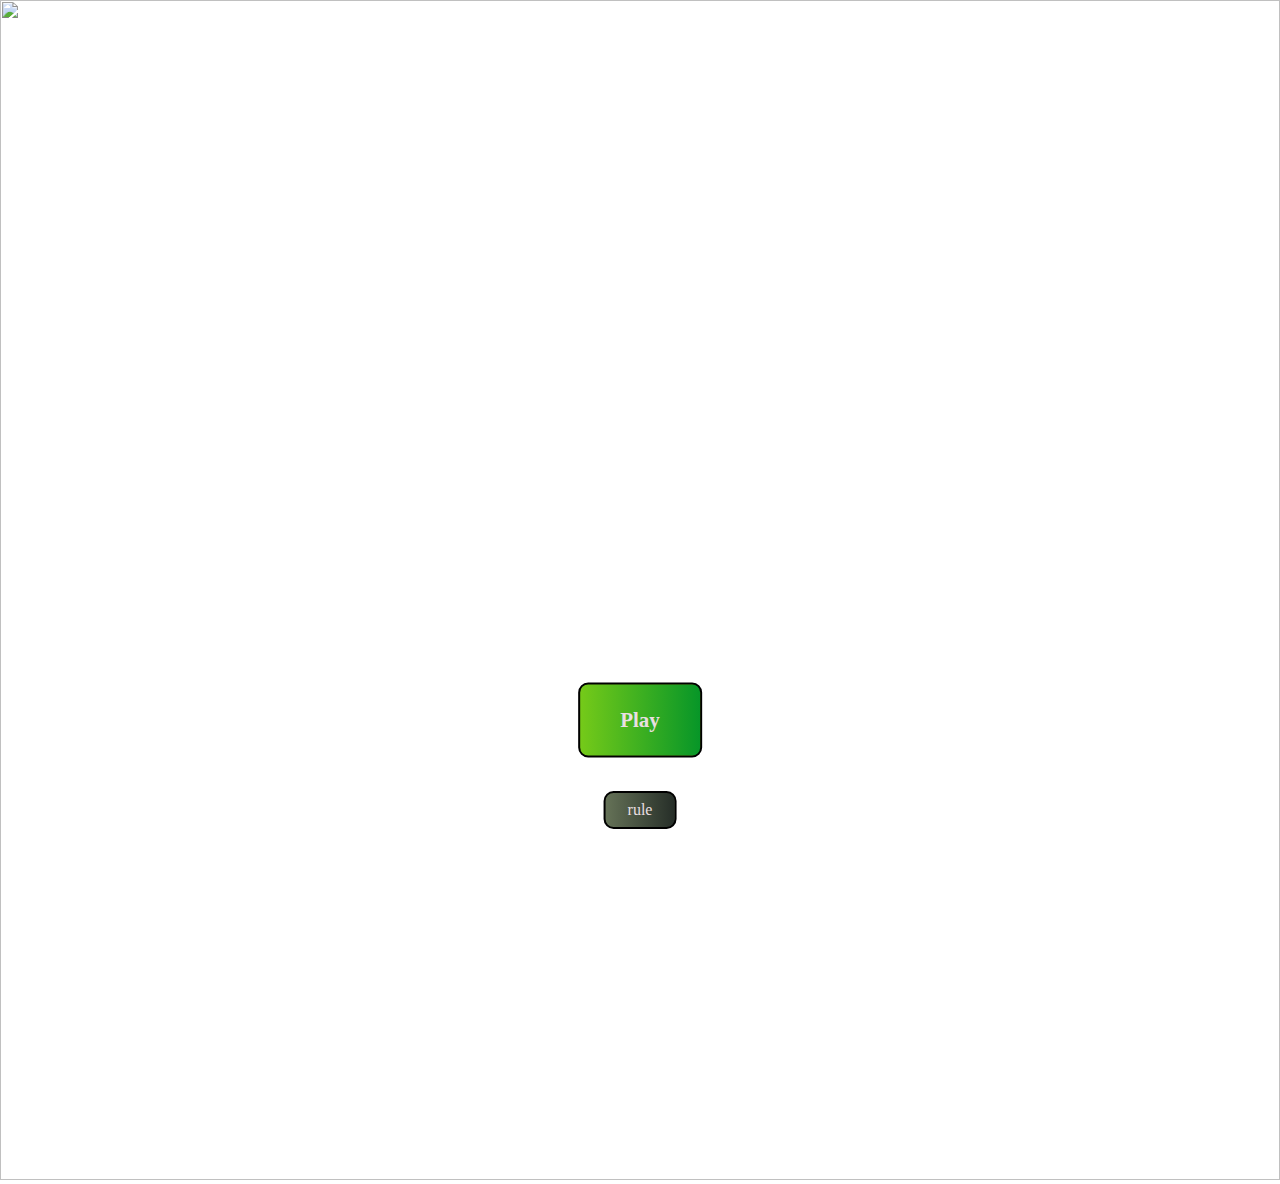
==== index.html @ dccb9ca8 "Update index.html" ====
<!DOCTYPE html>
<html lang="en">
<head>
    <meta charset="UTF-8">
    <meta http-equiv="X-UA-Compatible" content="IE=edge">
    <meta name="viewport" content="width=device-width, initial-scale=1.0">
    <title>cast trash</title>
    <link rel="stylesheet" href="styles.css">

</head>
<body><div>
    <img class="image" src="image/ccc.png" alt="" >
    <div><a class="my-button" href="#">Play</a></div>
    <div>
        <a class="my-button2" href="#">rule</a>
    </div></div>
    
    
</body>
</html>
---- styles.css ----
body{
   margin: 0;
   padding: 0;
   box-sizing: border-box;
   font-family: sans-serif;
   background-image: url('image/ccc.png');
   background-size: cover;
   background-repeat: no-repeat;
   background-attachment: fixed;
   background-position: top;
}
a.my-button{
   background: linear-gradient(to right,#75ca19 ,#079628);
   background-color: #75ca19;
   color: #e9dfe1;
   font-family: Verdana;
   font-size: 21px;
   font-weight: 800;
   font-style: normal;
   text-decoration: none;
   padding: 23px 40px;
   border: 2px solid #000;
   border-radius: 10px;
   display: inline-block;
   margin: 0;
   position: absolute;
   top: 80%;
   left: 50%;
   -ms-transform: translate(-50%, -50%);
   transform: translate(-50%, -50%);
  }
  a.my-button:hover{
   background: linear-gradient(to right,#89d054 ,#51a459);
   background-color: #89d054;
  }
  a.my-button:active{
   transform: scale(0.95);
  }

a.my-button2{
   background: linear-gradient(to right,#657257 ,#262e28);
   background-color: #657257;
   color: #e9dfe1;
   font-family: Verdana;
   font-size: 16px;
   font-weight: 400;
   font-style: normal;
   text-decoration: none;
   padding: 8px 22px;
   border: 2px solid #000;
   border-radius: 10px;
   display: inline-block;
   margin: 0;
   position: absolute;
   top: 90%;
   left: 50%;
   -ms-transform: translate(-50%, -50%);
   transform: translate(-50%, -50%);
  }
  a.my-button2:hover{
   background: linear-gradient(to right,#7d8773 ,#585c59);
   background-color: #7d8773;
  }
  a.my-button2:active{
   transform: scale(0.95);
  }

.image{
   width: 100%;
   height: 1180px;
   position: relative;

}
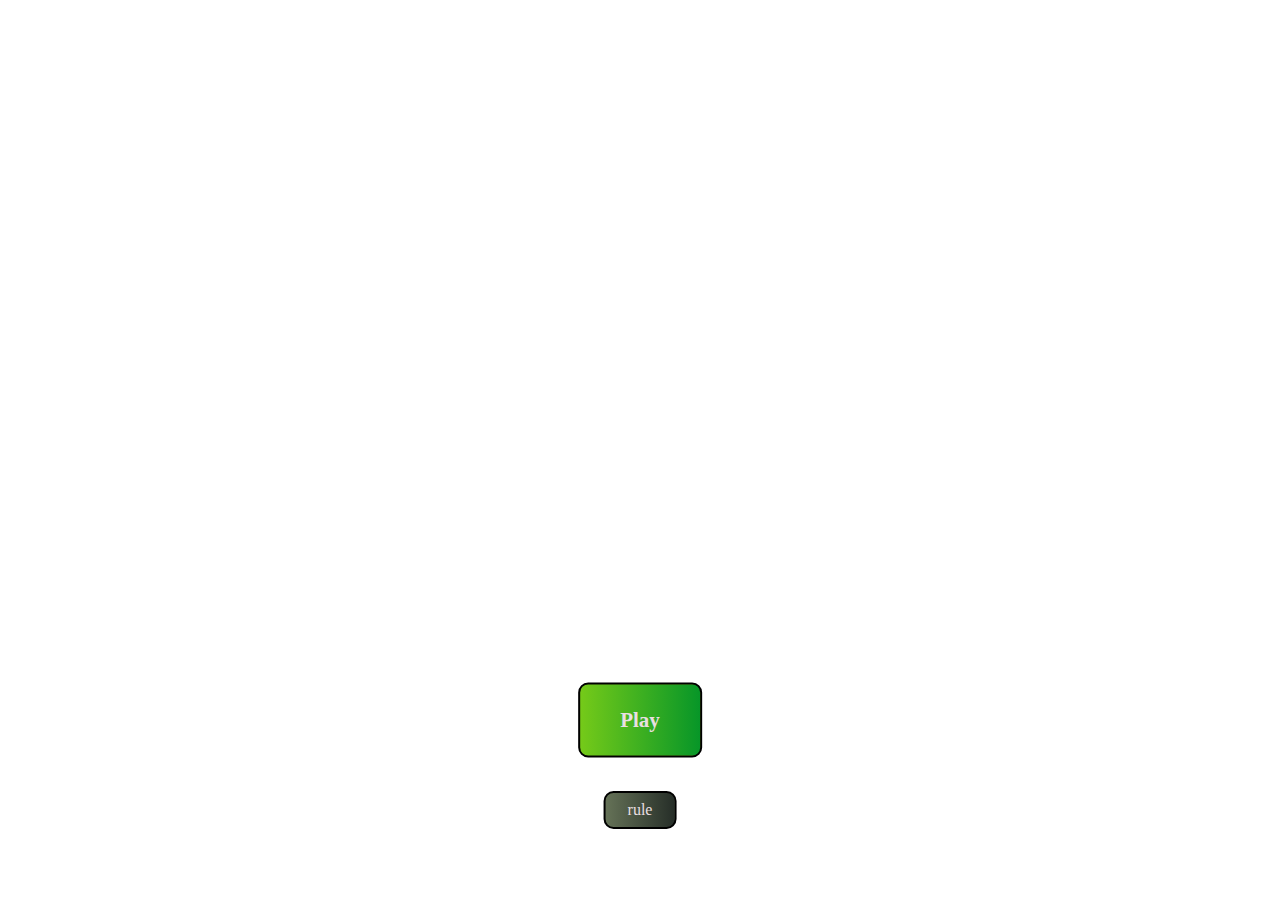
==== commit e5eb8624: "Update index.html" ====
--- a/index.html
+++ b/index.html
@@ -8,12 +8,13 @@
     <link rel="stylesheet" href="styles.css">
 
 </head>
-<body><div>
-    <img class="image" src="image/ccc.png" alt="" >
-    <div><a class="my-button" href="#">Play</a></div>
+<body>
+    <div>
+        <a class="my-button" href="#">Play</a>
+    </div>
     <div>
         <a class="my-button2" href="#">rule</a>
-    </div></div>
+    </div>
     
     
 </body>
--- a/styles.css
+++ b/styles.css
@@ -1,13 +1,7 @@
 body{
-   margin: 0;
-   padding: 0;
-   box-sizing: border-box;
-   font-family: sans-serif;
-   background-image: url('image/ccc.png');
-   background-size: cover;
-   background-repeat: no-repeat;
-   background-attachment: fixed;
-   background-position: top;
+   height: 100vh;
+   width: 100vw;
+   background: url('image/ccc.png')center/cover no-repeat;
 }
 a.my-button{
    background: linear-gradient(to right,#75ca19 ,#079628);
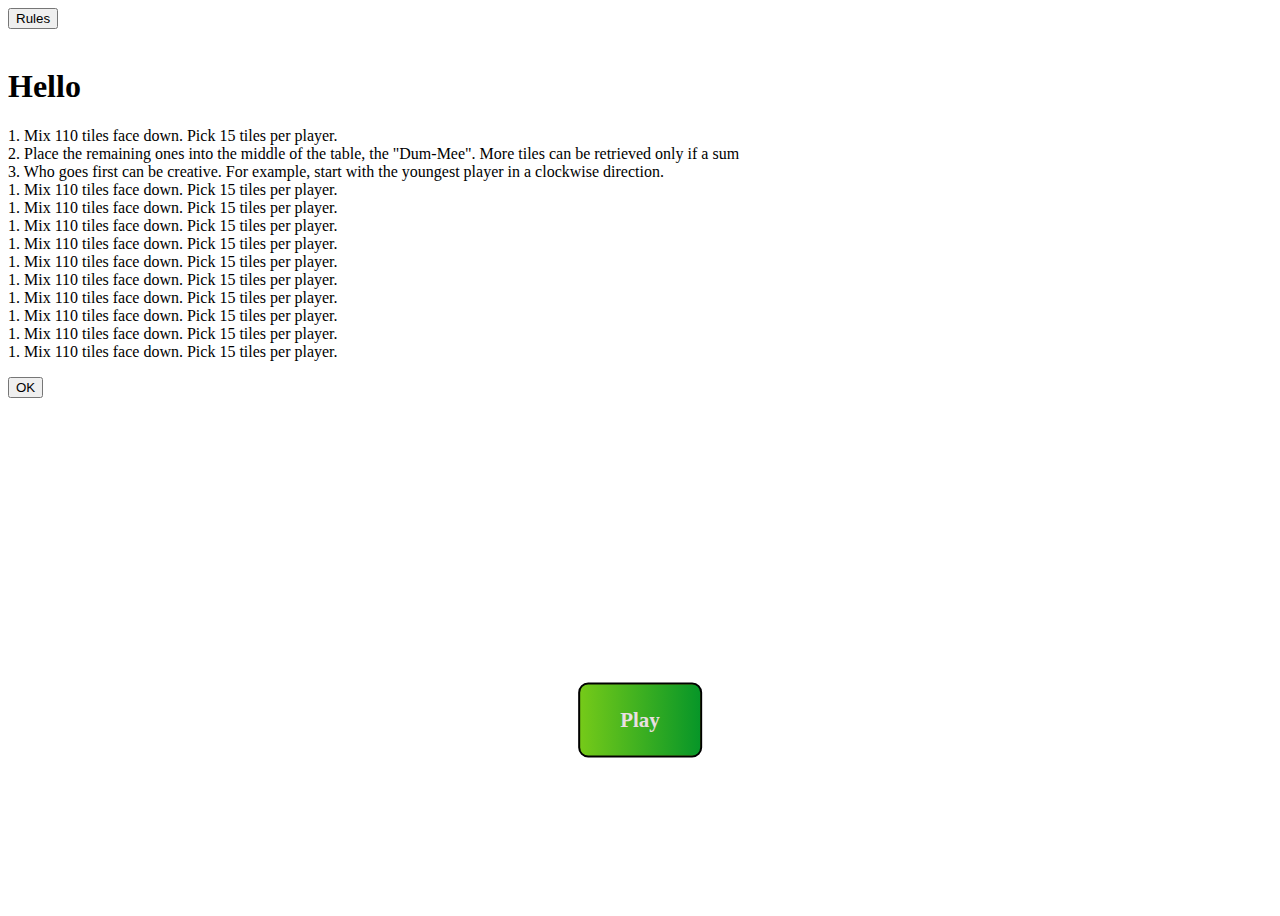
==== commit b477750e: "Update index.html" ====
--- a/index.html
+++ b/index.html
@@ -9,13 +9,40 @@
 
 </head>
 <body>
-    <div>
-        <a class="my-button" href="#">Play</a>
+    <div><a class="my-button" href="#">Play</a>
     </div>
-    <div>
-        <a class="my-button2" href="#">rule</a>
+    <div class="container">
+        <button type="submit" class="btn" onclick="openPopup()">Rules</button>
+        <div class="popup" id="popup">
+            <img src="image/ruller5.png" alt="">
+            <h1>Hello</h1>
+            <p>1. Mix 110 tiles face down. Pick 15 tiles per player.<br>
+                2. Place the remaining ones into the middle of the table, the "Dum-Mee". More tiles can be retrieved only if a sum <br>
+                3. Who goes first can be creative. For example, start with the youngest player in a clockwise direction. <br>
+                1. Mix 110 tiles face down. Pick 15 tiles per player.<br>
+                1. Mix 110 tiles face down. Pick 15 tiles per player.<br>
+                1. Mix 110 tiles face down. Pick 15 tiles per player.<br>
+                1. Mix 110 tiles face down. Pick 15 tiles per player.<br>
+                1. Mix 110 tiles face down. Pick 15 tiles per player.<br>
+                1. Mix 110 tiles face down. Pick 15 tiles per player.<br>
+                1. Mix 110 tiles face down. Pick 15 tiles per player.<br>
+                1. Mix 110 tiles face down. Pick 15 tiles per player.<br>
+                1. Mix 110 tiles face down. Pick 15 tiles per player.<br>
+                1. Mix 110 tiles face down. Pick 15 tiles per player.<br></p>
+            <button type="button" onclick="closePopup()">OK</button>
+        </div>
     </div>
-    
+
+<script>
+    let popup = document.getElementById("popup");
+
+    function openPopup(){
+        popup.classList.add("open-popup");
+    }
+    function closePopup(){
+        popup.classList.remove("open-popup");
+    }
+</script>
     
 </body>
 </html>
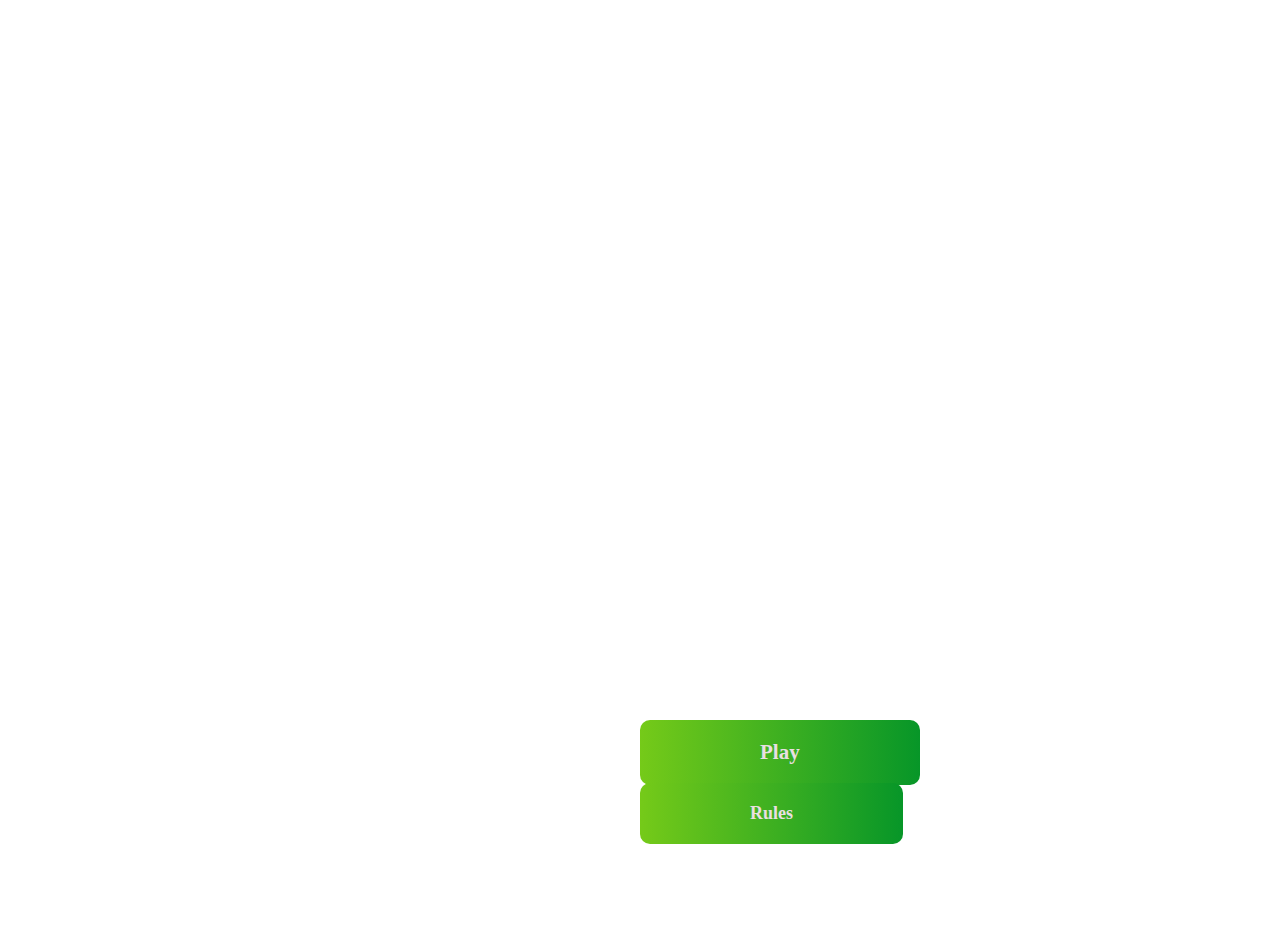
==== commit b72b14af: "Update index.html" ====
--- a/index.html
+++ b/index.html
@@ -6,10 +6,11 @@
     <meta name="viewport" content="width=device-width, initial-scale=1.0">
     <title>cast trash</title>
     <link rel="stylesheet" href="styles.css">
-
 </head>
 <body>
-    <div><a class="my-button" href="#">Play</a>
+    
+    <div>
+        <a class="btb" href="loading.html">Play</a>
     </div>
     <div class="container">
         <button type="submit" class="btn" onclick="openPopup()">Rules</button>
@@ -33,16 +34,7 @@
         </div>
     </div>
 
-<script>
-    let popup = document.getElementById("popup");
-
-    function openPopup(){
-        popup.classList.add("open-popup");
-    }
-    function closePopup(){
-        popup.classList.remove("open-popup");
-    }
-</script>
+    <script src="script.js"></script>
     
 </body>
 </html>
--- a/styles.css
+++ b/styles.css
@@ -2,8 +2,25 @@
    height: 100vh;
    width: 100vw;
    background: url('image/ccc.png')center/cover no-repeat;
+   
 }
-a.my-button{
+.image{
+   width: 100%;
+   height: 1180px;
+   max-height: 1180px;
+   position: relative;
+   top: 50%;
+}
+
+.container{
+   width: 100vw;
+   height: 100vh;
+   display: flex;
+   align-items: center;
+   justify-content: center;
+}
+
+.btb{
    background: linear-gradient(to right,#75ca19 ,#079628);
    background-color: #75ca19;
    color: #e9dfe1;
@@ -12,56 +29,97 @@
    font-weight: 800;
    font-style: normal;
    text-decoration: none;
-   padding: 23px 40px;
-   border: 2px solid #000;
+   padding: 20px 120px;
+   border: 0;
    border-radius: 10px;
    display: inline-block;
    margin: 0;
    position: absolute;
    top: 80%;
    left: 50%;
-   -ms-transform: translate(-50%, -50%);
-   transform: translate(-50%, -50%);
-  }
-  a.my-button:hover{
+}
+.btb:hover{
    background: linear-gradient(to right,#89d054 ,#51a459);
    background-color: #89d054;
-  }
-  a.my-button:active{
+}
+.btb:active{
    transform: scale(0.95);
   }
-
-a.my-button2{
-   background: linear-gradient(to right,#657257 ,#262e28);
-   background-color: #657257;
+.btn{
+   background: linear-gradient(to right,#75ca19 ,#079628);
+   background-color: #75ca19;
    color: #e9dfe1;
    font-family: Verdana;
-   font-size: 16px;
-   font-weight: 400;
+   font-size: 18px;
+   font-weight: 800;
    font-style: normal;
    text-decoration: none;
-   padding: 8px 22px;
-   border: 2px solid #000;
+   padding: 20px 110px;
+   border: 0;
    border-radius: 10px;
    display: inline-block;
    margin: 0;
    position: absolute;
-   top: 90%;
+   top: 87%;
    left: 50%;
-   -ms-transform: translate(-50%, -50%);
-   transform: translate(-50%, -50%);
-  }
-  a.my-button2:hover{
-   background: linear-gradient(to right,#7d8773 ,#585c59);
-   background-color: #7d8773;
-  }
-  a.my-button2:active{
+}
+.btn:active{
    transform: scale(0.95);
   }
 
-.image{
+.popup{
+   background-attachment: fixed;
+   width: 800px;
+   background: #fff;
+   border-radius: 40px;
+   border: 2px solid #000;
+   position: absolute;
+   top: 100%;
+   transform: translate(-50%,-50%) scale(0.1);
+   text-align: center;
+   padding: 0 30px 30px;
+   color: #333;
+   visibility: hidden;
+   transition: transform 0.4s, left 0.4s,top 0.4s;
+}
+
+.open-popup{
+   visibility: visible;
+   left: 50%;
+   top: 50%;
+   transform: translate(-50%,-50%) scale(1);
+}
+
+.close-popup{
+   visibility: hidden;
+   top: 100%;
+   transform: translate(-50%,-50%) scale(0.1);
+}
+.popup img{
+   width: 400px;
+   margin-top: -100px;
+   border-bottom: 5%;
+}
+
+.popup h1{
+   font-size: 38px;
+   font-weight: 500;
+   margin: 30px 0 10px;
+}
+.popup p{
+   font-size: 22px;
+}
+.popup button{
    width: 100%;
-   height: 1180px;
-   position: relative;
+   margin-top: 50px;
+   padding: 10px 0;
+   background: #6fd649;
+   color: #fff;
+   border: 0;
+   outline: none;
+   font-size: 18px;
+   border-radius: 4px;
+   cursor: pointer;
+   box-shadow: 0 2px 5px rgba(0, 0, 0, 0.2);
 
 }
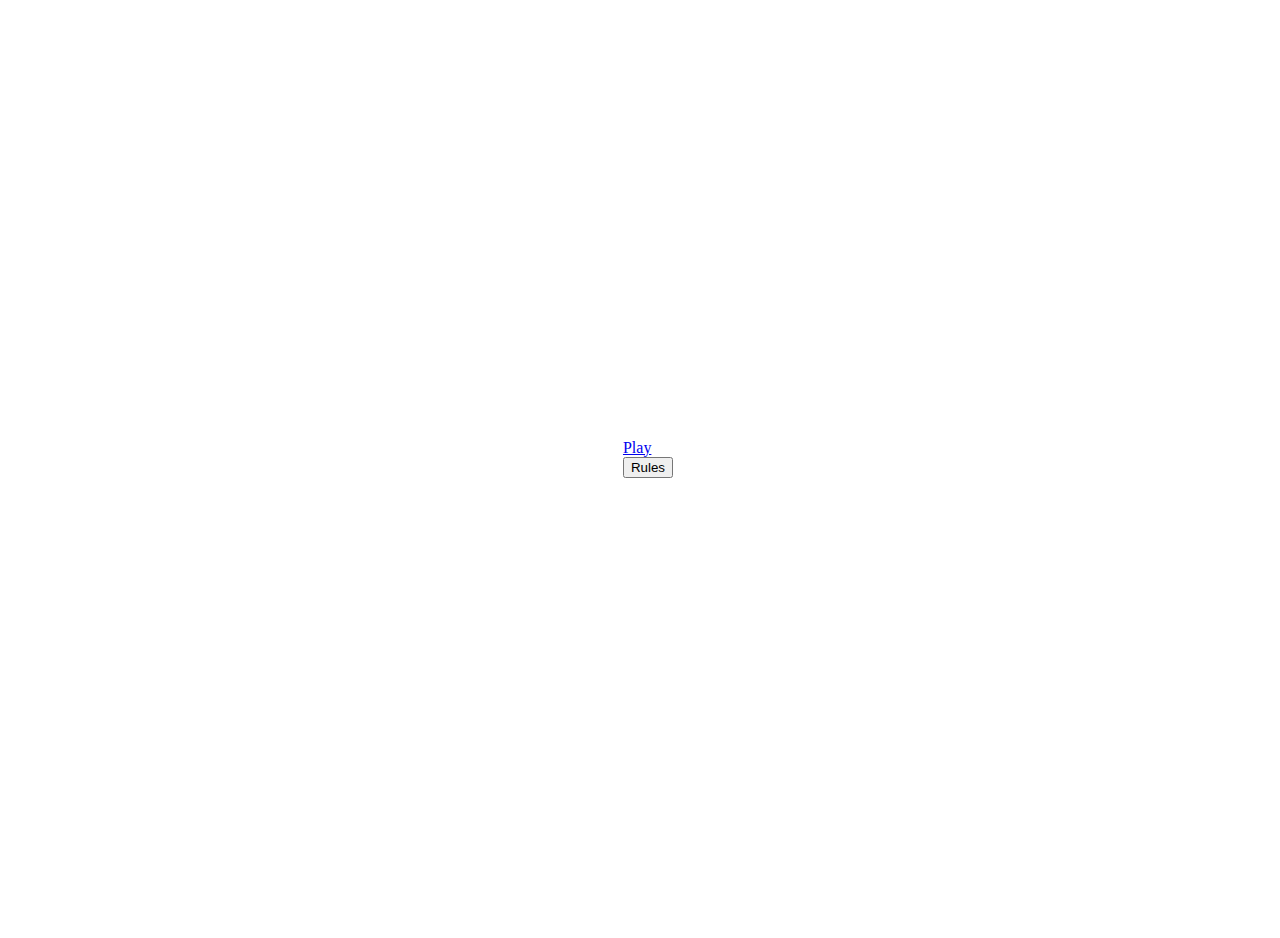
==== commit 73231c09: "Update index.html" ====
--- a/index.html
+++ b/index.html
@@ -8,11 +8,34 @@
     <link rel="stylesheet" href="styles.css">
 </head>
 <body>
+    <div class="container">
+        <div class="ppp">
+            <a href="loading.html">Play</a><br>
+            <button type="submit" onclick="openPopup()">Rules</button>
+            <div class="popup" id="popup">
+                <img src="image/ruller5.png" alt="">
+                <h1>Hello</h1>
+                <p>1. Mix 110 tiles face down. Pick 15 tiles per player.<br>
+                    2. Place the remaining ones into the middle of the table, the "Dum-Mee". More tiles can be retrieved only if a sum <br>
+                    3. Who goes first can be creative. For example, start with the youngest player in a clockwise direction. <br>
+                    1. Mix 110 tiles face down. Pick 15 tiles per player.<br>
+                    1. Mix 110 tiles face down. Pick 15 tiles per player.<br>
+                    1. Mix 110 tiles face down. Pick 15 tiles per player.<br>
+                    1. Mix 110 tiles face down. Pick 15 tiles per player.<br>
+                    1. Mix 110 tiles face down. Pick 15 tiles per player.<br>
+                    1. Mix 110 tiles face down. Pick 15 tiles per player.<br>
+                    1. Mix 110 tiles face down. Pick 15 tiles per player.<br>
+                    1. Mix 110 tiles face down. Pick 15 tiles per player.<br>
+                    1. Mix 110 tiles face down. Pick 15 tiles per player.<br>
+                    1. Mix 110 tiles face down. Pick 15 tiles per player.<br></p>
+                <button type="button" onclick="closePopup()">OK</button>
+            </div>
+        </div>
+
+    </div>
     
-    <div>
-        <a class="btb" href="loading.html">Play</a>
-    </div>
-    <div class="container">
+    <!--<div class="container">
+           <a class="btb" href="loading.html">Play</a>
         <button type="submit" class="btn" onclick="openPopup()">Rules</button>
         <div class="popup" id="popup">
             <img src="image/ruller5.png" alt="">
@@ -32,7 +55,8 @@
                 1. Mix 110 tiles face down. Pick 15 tiles per player.<br></p>
             <button type="button" onclick="closePopup()">OK</button>
         </div>
-    </div>
+        
+    </div>-->
 
     <script src="script.js"></script>
     
--- a/styles.css
+++ b/styles.css
@@ -54,14 +54,19 @@
    font-weight: 800;
    font-style: normal;
    text-decoration: none;
-   padding: 20px 110px;
+   padding: 15px 80px;
    border: 0;
    border-radius: 10px;
    display: inline-block;
    margin: 0;
    position: absolute;
-   top: 87%;
+   top: 90%;
    left: 50%;
+}
+
+.btn:hover{
+   background: linear-gradient(to right,#89d054 ,#51a459);
+   background-color: #89d054;
 }
 .btn:active{
    transform: scale(0.95);
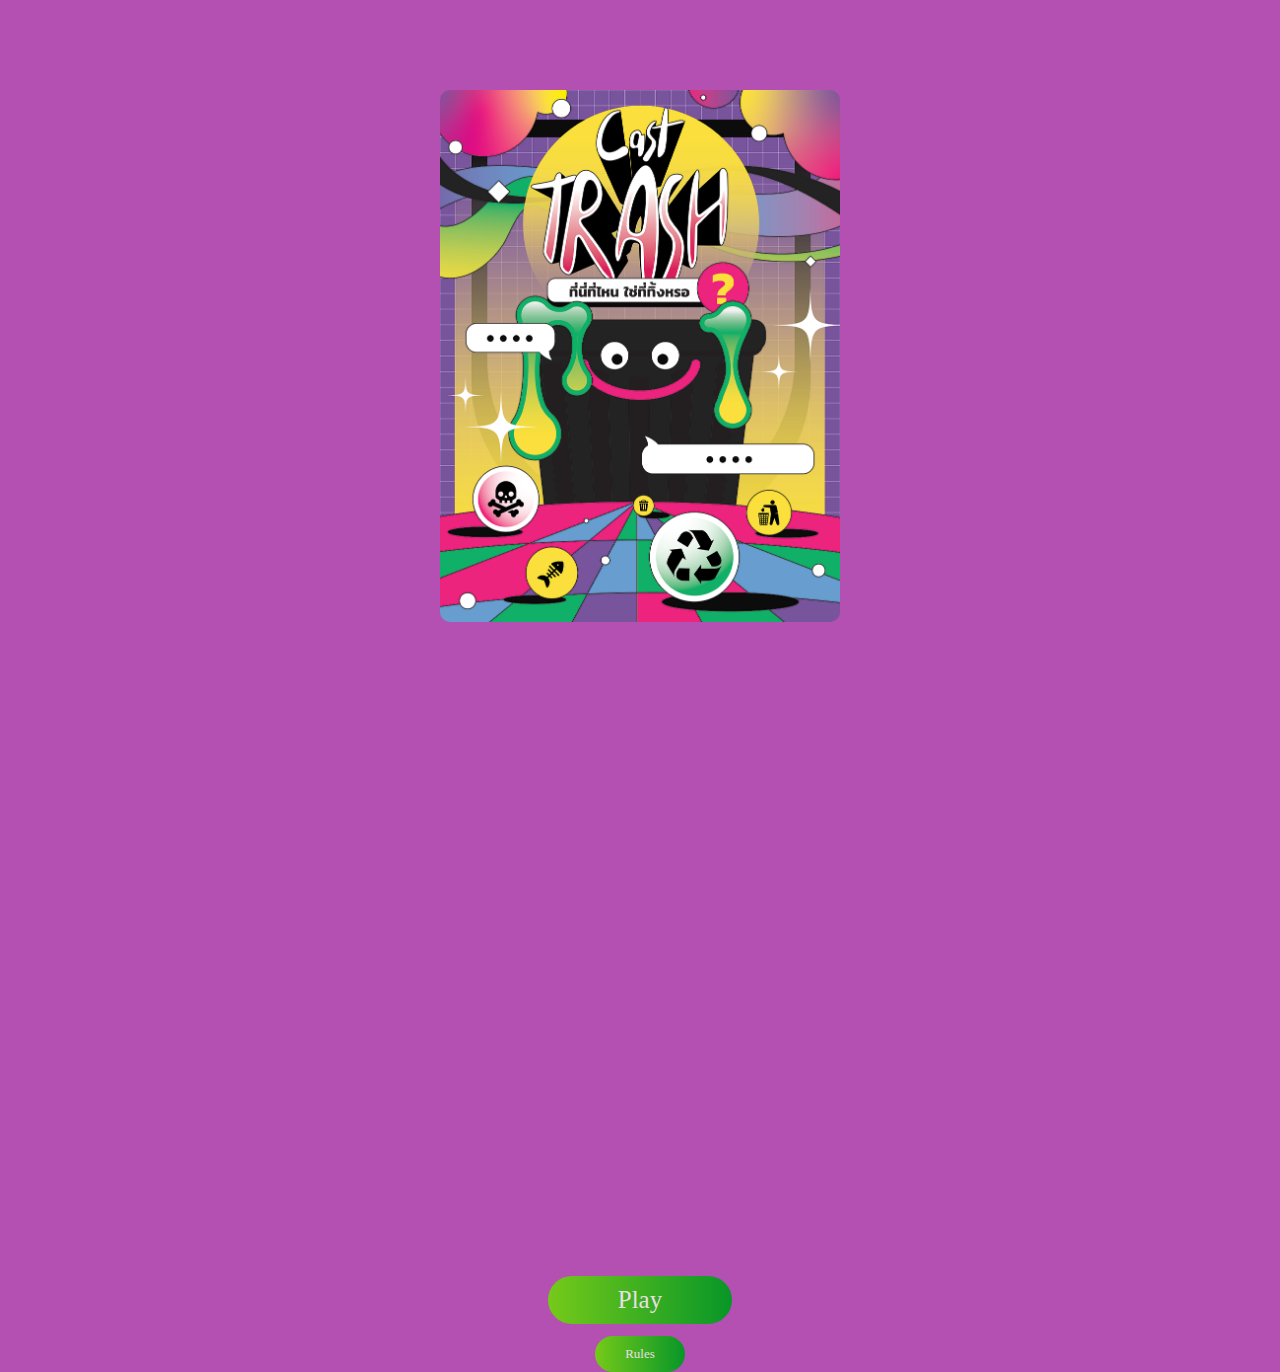
==== commit d3e9e5db: "Update index.html" ====
--- a/index.html
+++ b/index.html
@@ -10,8 +10,12 @@
 <body>
     <div class="container">
         <div class="ppp">
-            <a href="loading.html">Play</a><br>
-            <button type="submit" onclick="openPopup()">Rules</button>
+            <img src="image/CCT.png" alt="">
+            <div>
+                <a href="loading.html" class="aa">Play</a>
+            </div>
+            <div >
+                <button type="submit" class="bt" onclick="openPopup()">Rules</button>
             <div class="popup" id="popup">
                 <img src="image/ruller5.png" alt="">
                 <h1>Hello</h1>
@@ -29,6 +33,7 @@
                     1. Mix 110 tiles face down. Pick 15 tiles per player.<br>
                     1. Mix 110 tiles face down. Pick 15 tiles per player.<br></p>
                 <button type="button" onclick="closePopup()">OK</button>
+            </div>
             </div>
         </div>
 
--- a/styles.css
+++ b/styles.css
@@ -1,7 +1,36 @@
+/*body{
+background-image: url('image/cover1.png');
+background-position: top;
+background-size: cover;
+background-repeat: no-repeat;
+}*/
+/*body{
+   margin: 0;
+   padding: 0;
+   box-sizing: border-box;
+   font-family: sans-serif;
+   background-image: url('image/ccc.png');
+   background-size: cover;
+   background-repeat: no-repeat;
+   background-attachment: fixed;
+   background-position: top;
+}*/
+
+/*.button {
+   background-image: url('image/butplay.png');
+   border: none;
+   color: white;
+   text-align: center;
+   text-decoration: none;
+   display: inline-block;
+   font-size: 16px;
+   margin: 4px 2px;
+   cursor: pointer;
+ }*/
 body{
    height: 100vh;
    width: 100vw;
-   background: url('image/ccc.png')center/cover no-repeat;
+   background-color: #b350b2;
    
 }
 .image{
@@ -20,6 +49,67 @@
    justify-content: center;
 }
 
+.ppp {
+   margin: 0;
+   padding: 0;
+   box-sizing: border-box;
+   font-family: sans-serif;
+   background-repeat: no-repeat;
+   background-attachment: fixed;
+   width: 600px;
+   height: 860px;
+   background-position: center;
+   /*background-color: #000; */
+   background-image: url(image/CT.png);
+   background-size: cover;
+   margin-top: 30px;
+   border-radius: 30px;
+   border: 0;
+   position: absolute;
+   top: 50%;
+   left: 50%;
+   transform: translate(-50%,-50%) scale(1);
+   text-align: center;
+   padding: 0 30px 30px;
+   color: #333;
+   transition: transform 0.4s, left 0.4s,top 0.4s;
+}
+.ppp img{
+   width: 400px;
+   margin-top: 40px;
+   border-radius: 10px;
+}
+.ppp a{
+   background: linear-gradient(to right,#75ca19 ,#079628);
+   background-color: #75ca19;
+   color: #e9dfe1;
+   margin-top: 650px;
+   font-family: Verdana;
+   font-size: 25px;
+   font-weight: 400;
+   font-style: normal;
+   text-decoration: none;
+   padding: 10px 70px;
+   border: 0;
+   border-radius: 30px;
+   display: inline-block;
+}
+
+.ppp button{
+   background: linear-gradient(to right,#75ca19 ,#079628);
+   background-color: #75ca19;
+   color: #e9dfe1;
+   margin-top: 12px;
+   font-family: Verdana;
+   font-size: 13px;
+   font-weight: 400;
+   font-style: normal;
+   text-decoration: none;
+   padding: 10px 30px;
+   border: 0;
+   border-radius: 30px;
+   display: inline-block;
+}
 .btb{
    background: linear-gradient(to right,#75ca19 ,#079628);
    background-color: #75ca19;
@@ -54,16 +144,15 @@
    font-weight: 800;
    font-style: normal;
    text-decoration: none;
-   padding: 15px 80px;
+   padding: 20px 110px;
    border: 0;
    border-radius: 10px;
    display: inline-block;
    margin: 0;
    position: absolute;
-   top: 90%;
-   left: 50%;
-}
-
+   top: 87%;
+   left: 50%;
+}
 .btn:hover{
    background: linear-gradient(to right,#89d054 ,#51a459);
    background-color: #89d054;
@@ -74,7 +163,7 @@
 
 .popup{
    background-attachment: fixed;
-   width: 800px;
+   width: 500px;
    background: #fff;
    border-radius: 40px;
    border: 2px solid #000;
@@ -107,12 +196,12 @@
 }
 
 .popup h1{
-   font-size: 38px;
+   font-size: 30px;
    font-weight: 500;
    margin: 30px 0 10px;
 }
 .popup p{
-   font-size: 22px;
+   font-size: 20px;
 }
 .popup button{
    width: 100%;
@@ -128,3 +217,5 @@
    box-shadow: 0 2px 5px rgba(0, 0, 0, 0.2);
 
 }
+
+
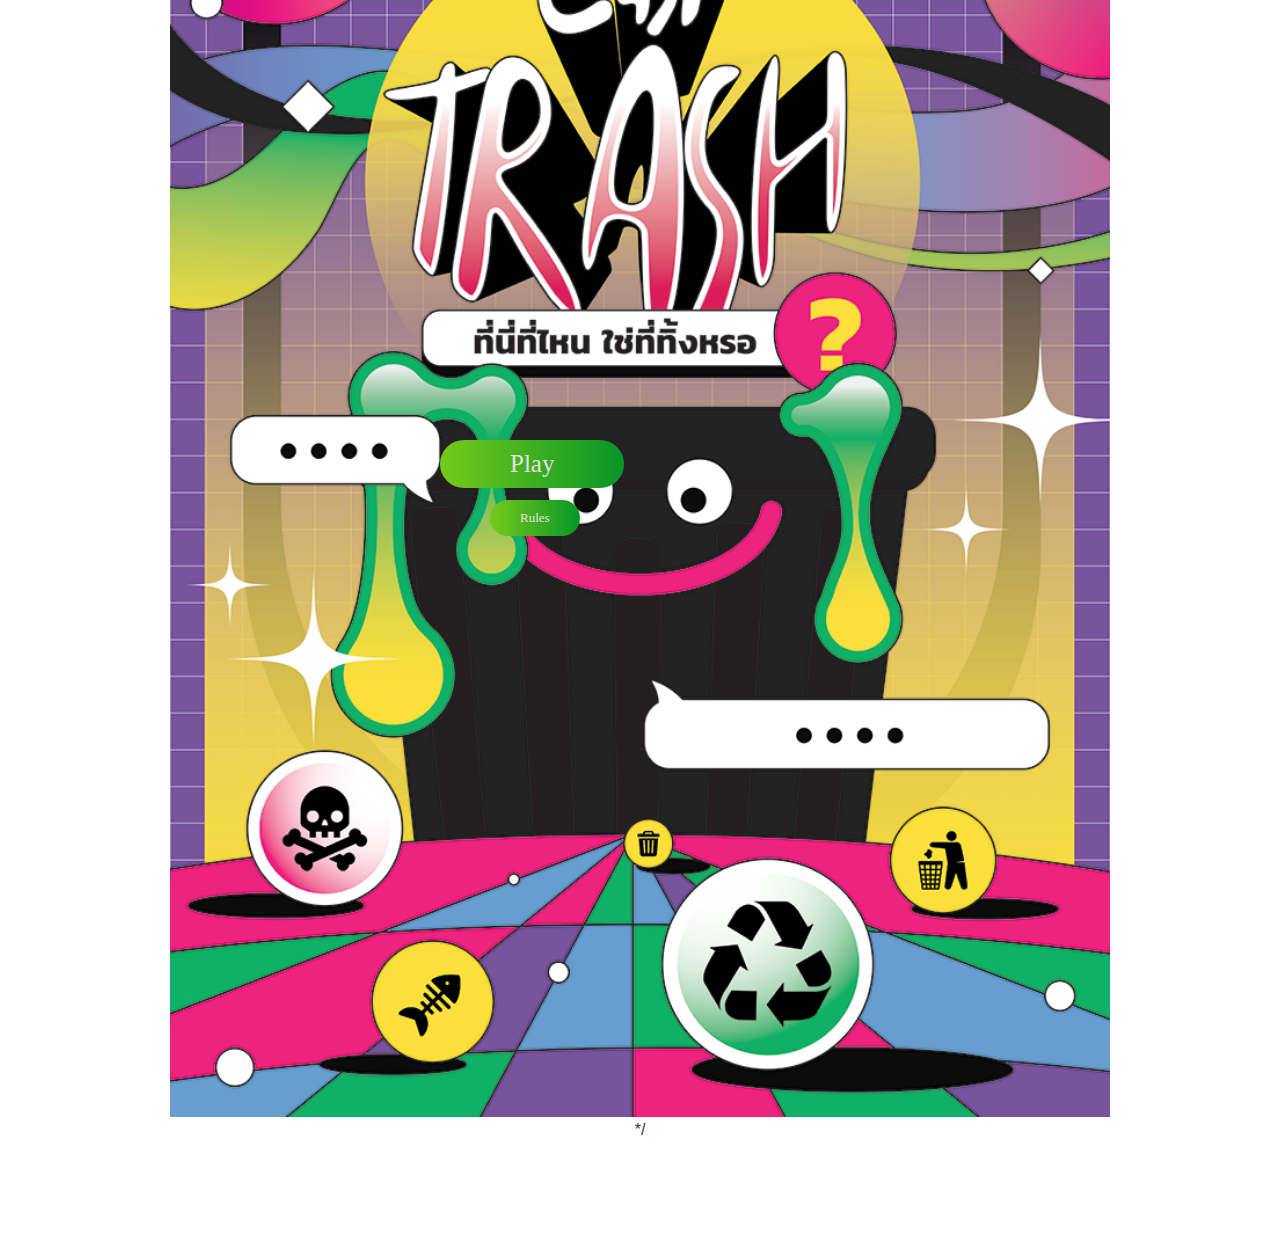
==== commit 4e5f4d56: "Update index.html" ====
--- a/index.html
+++ b/index.html
@@ -10,7 +10,7 @@
 <body>
     <div class="container">
         <div class="ppp">
-            <img src="image/CCT.png" alt="">
+            /*<img src="image/CCT.png" alt="">*/
             <div>
                 <a href="loading.html" class="aa">Play</a>
             </div>
--- a/styles.css
+++ b/styles.css
@@ -1,6 +1,6 @@
 /*body{
 background-image: url('image/cover1.png');
-background-position: top;
+background-position: center;
 background-size: cover;
 background-repeat: no-repeat;
 }*/
@@ -28,9 +28,16 @@
    cursor: pointer;
  }*/
 body{
-   height: 100vh;
-   width: 100vw;
-   background-color: #b350b2;
+   
+   margin: 0;
+   padding: 0;
+   background-image: url(image/CCT.png);
+   background-position: cover;
+   background-attachment: fixed;
+   background-repeat: no-repeat;
+   box-sizing: border-box;
+   font-family: sans-serif;
+   background-position: top;
    
 }
 .image{
@@ -54,16 +61,17 @@
    padding: 0;
    box-sizing: border-box;
    font-family: sans-serif;
+   /*background-image: url('image/CCT.png');
+   background-size: cover;
    background-repeat: no-repeat;
    background-attachment: fixed;
-   width: 600px;
-   height: 860px;
    background-position: center;
-   /*background-color: #000; */
-   background-image: url(image/CT.png);
-   background-size: cover;
-   margin-top: 30px;
-   border-radius: 30px;
+   
+   */
+   width: 1000px;
+   height: 1360px;
+   margin-top: 80px;
+   border-radius: 40px;
    border: 0;
    position: absolute;
    top: 50%;
@@ -75,15 +83,12 @@
    transition: transform 0.4s, left 0.4s,top 0.4s;
 }
 .ppp img{
-   width: 400px;
-   margin-top: 40px;
-   border-radius: 10px;
+   width: 100%;
 }
-.ppp a{
+.aa{
    background: linear-gradient(to right,#75ca19 ,#079628);
    background-color: #75ca19;
    color: #e9dfe1;
-   margin-top: 650px;
    font-family: Verdana;
    font-size: 25px;
    font-weight: 400;
@@ -93,13 +98,22 @@
    border: 0;
    border-radius: 30px;
    display: inline-block;
+   position: absolute;
+   top: 590px;
+   left: 300px;
 }
+.aa:hover{
+   background: linear-gradient(to right,#89d054 ,#51a459);
+   background-color: #89d054;
+}
+.aa:active{
+   transform: scale(0.95);
+  }
 
-.ppp button{
+.bt{
    background: linear-gradient(to right,#75ca19 ,#079628);
    background-color: #75ca19;
    color: #e9dfe1;
-   margin-top: 12px;
    font-family: Verdana;
    font-size: 13px;
    font-weight: 400;
@@ -109,57 +123,18 @@
    border: 0;
    border-radius: 30px;
    display: inline-block;
+   position: absolute;
+   top: 650px;
+   left: 350px;
 }
-.btb{
-   background: linear-gradient(to right,#75ca19 ,#079628);
-   background-color: #75ca19;
-   color: #e9dfe1;
-   font-family: Verdana;
-   font-size: 21px;
-   font-weight: 800;
-   font-style: normal;
-   text-decoration: none;
-   padding: 20px 120px;
-   border: 0;
-   border-radius: 10px;
-   display: inline-block;
-   margin: 0;
-   position: absolute;
-   top: 80%;
-   left: 50%;
-}
-.btb:hover{
+.bt:hover{
    background: linear-gradient(to right,#89d054 ,#51a459);
    background-color: #89d054;
 }
-.btb:active{
+.bt:active{
    transform: scale(0.95);
   }
-.btn{
-   background: linear-gradient(to right,#75ca19 ,#079628);
-   background-color: #75ca19;
-   color: #e9dfe1;
-   font-family: Verdana;
-   font-size: 18px;
-   font-weight: 800;
-   font-style: normal;
-   text-decoration: none;
-   padding: 20px 110px;
-   border: 0;
-   border-radius: 10px;
-   display: inline-block;
-   margin: 0;
-   position: absolute;
-   top: 87%;
-   left: 50%;
-}
-.btn:hover{
-   background: linear-gradient(to right,#89d054 ,#51a459);
-   background-color: #89d054;
-}
-.btn:active{
-   transform: scale(0.95);
-  }
+
 
 .popup{
    background-attachment: fixed;
@@ -184,11 +159,6 @@
    transform: translate(-50%,-50%) scale(1);
 }
 
-.close-popup{
-   visibility: hidden;
-   top: 100%;
-   transform: translate(-50%,-50%) scale(0.1);
-}
 .popup img{
    width: 400px;
    margin-top: -100px;
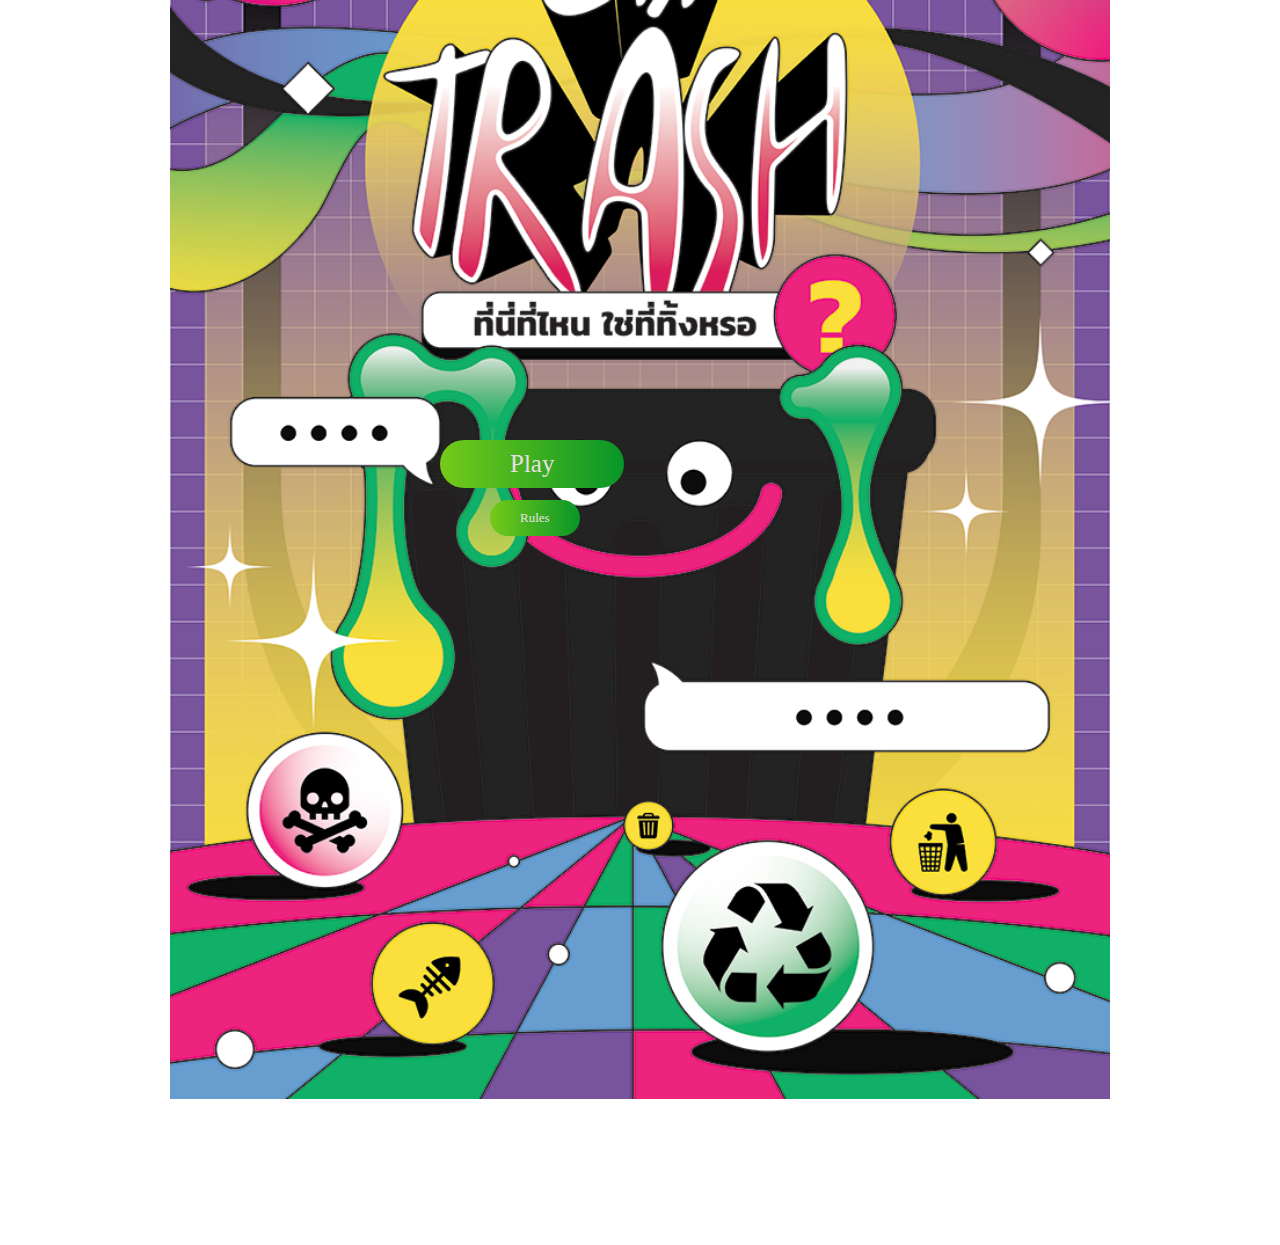
==== commit c3682db8: "Update index.html" ====
--- a/index.html
+++ b/index.html
@@ -10,9 +10,10 @@
 <body>
     <div class="container">
         <div class="ppp">
-            /*<img src="image/CCT.png" alt="">*/
+            <img src="image/CCT.png" alt="">
             <div>
                 <a href="loading.html" class="aa">Play</a>
+                <!--<button type="button" class="bt" onclick = getRandomImage()> Generate Image </button>-->
             </div>
             <div >
                 <button type="submit" class="bt" onclick="openPopup()">Rules</button>
